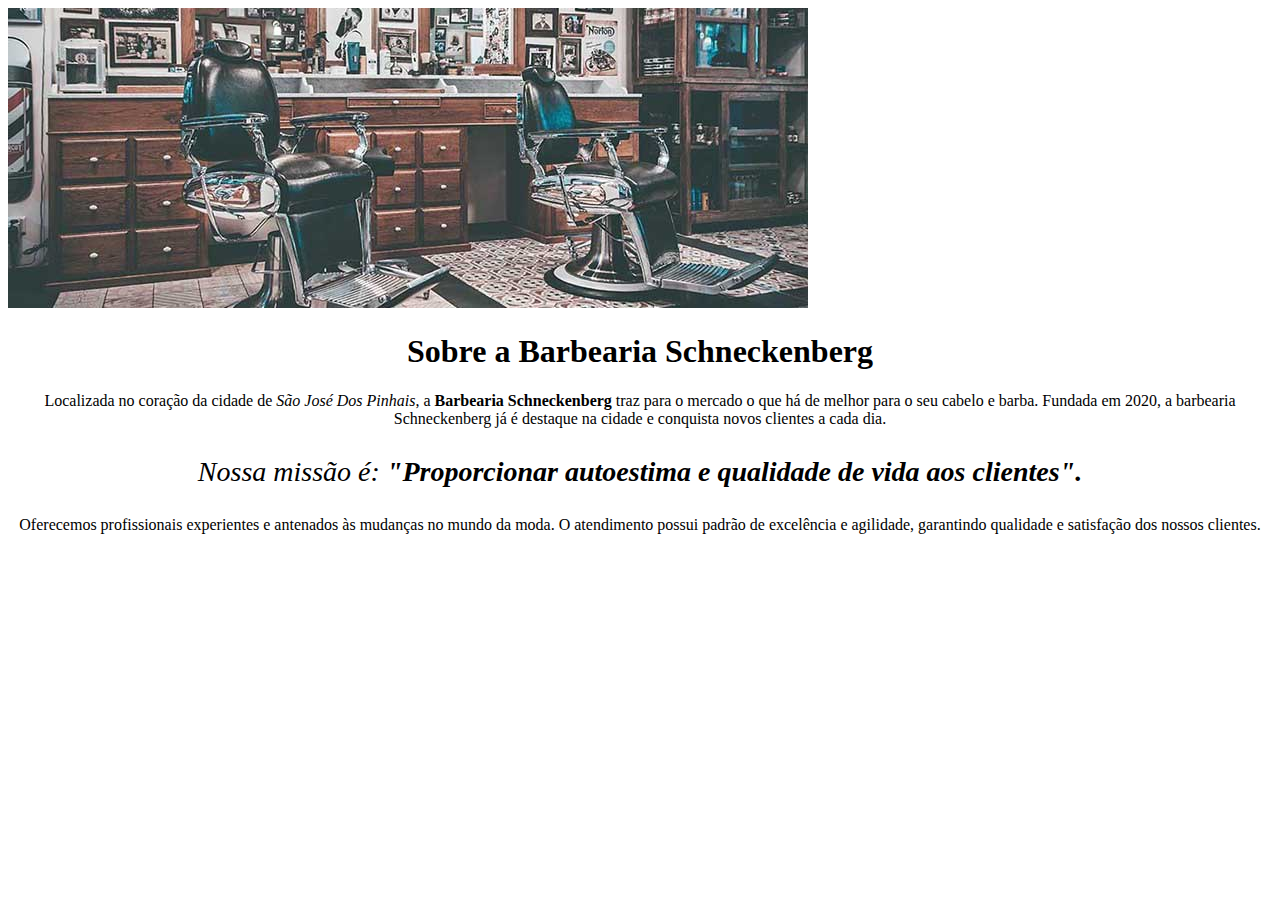
==== index.html @ eef4843f "11/04/2024" ====
<!DOCTYPE html>
<html>

<head>
  <meta charset="utf-8">
  <meta name="viewport" content="width=device-width">
  <title>replit</title>
  <link href="style.css" rel="stylesheet" type="text/css" />
</head>

<body> 

<img src="banner.jpg">
  
<h1> Sobre a Barbearia Schneckenberg </h1>
  
<p>Localizada no coração da cidade de <em>São José Dos Pinhais</em>, a <strong>Barbearia Schneckenberg</strong> traz para o mercado o que há de melhor para o seu cabelo e barba. Fundada em 2020, a barbearia Schneckenberg  já é destaque na cidade e conquista novos clientes a cada dia.</p>

<p id="missao"><em>Nossa missão é: <strong>"Proporcionar autoestima e qualidade de vida aos clientes".</strong></em></p>

<p>Oferecemos profissionais experientes e antenados às mudanças no mundo da moda. O atendimento possui padrão de excelência e agilidade, garantindo qualidade e satisfação dos nossos clientes.</p>
  
</body>

</html>
---- style.css ----
h1{
text-align: center;
}

p{
text-align: center;
}

#missao {
font-size: 28px;
}
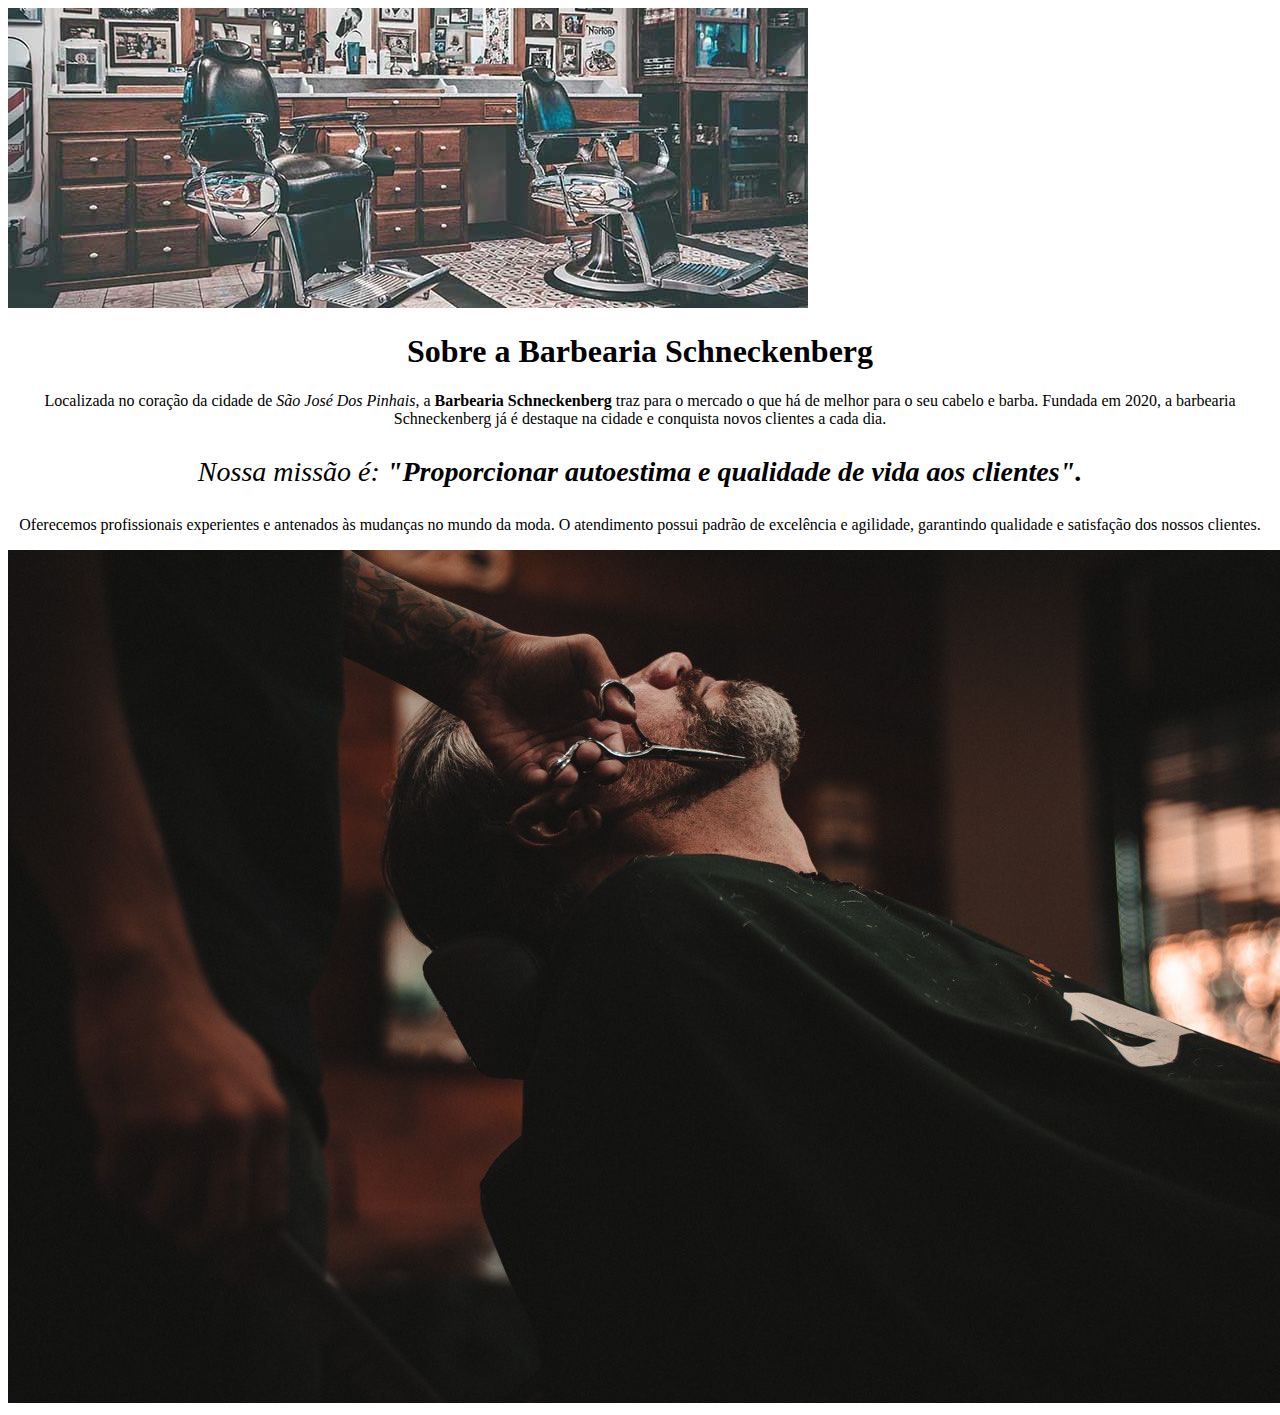
==== commit a26ebd2e: "15/04/20024" ====
--- a/index.html
+++ b/index.html
@@ -19,6 +19,8 @@
 <p id="missao"><em>Nossa missão é: <strong>"Proporcionar autoestima e qualidade de vida aos clientes".</strong></em></p>
 
 <p>Oferecemos profissionais experientes e antenados às mudanças no mundo da moda. O atendimento possui padrão de excelência e agilidade, garantindo qualidade e satisfação dos nossos clientes.</p>
+
+<img src="beneficios.jpg">
   
 </body>
 
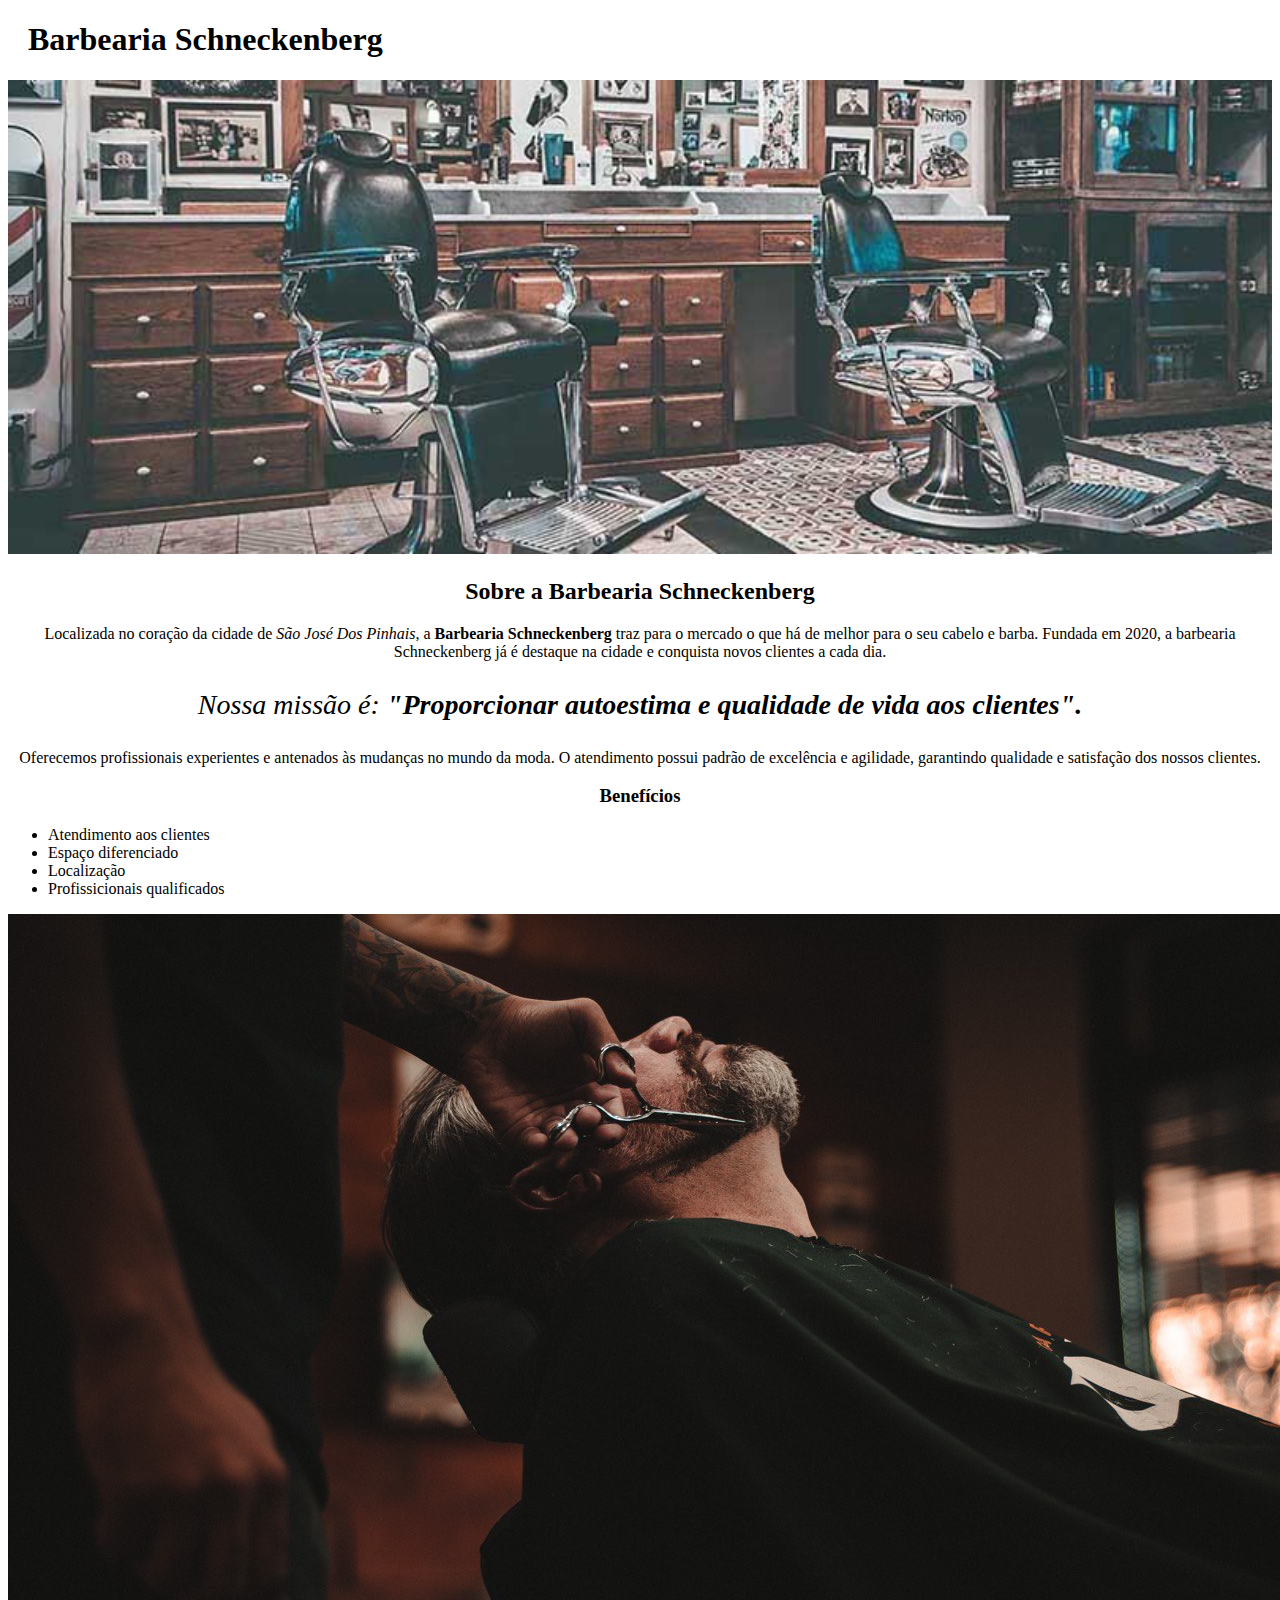
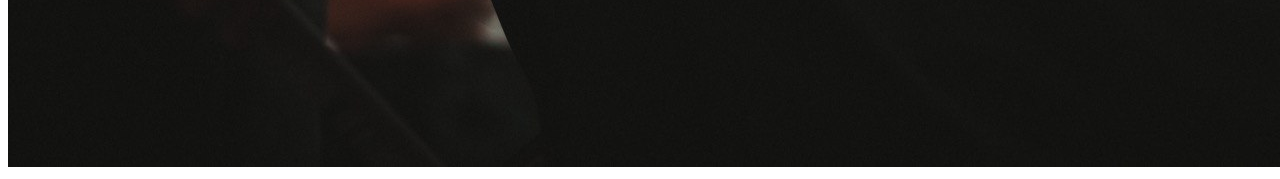
==== commit 46735470: "22/04/2024" ====
--- a/index.html
+++ b/index.html
@@ -10,17 +10,37 @@
 
 <body> 
 
-<img src="banner.jpg">
+<header>
+<h1 class="titulo-principal">Barbearia Schneckenberg</h1>
+</header>
+
+<div class="principal">
+
+<img id="banner" src="banner.jpg">
   
-<h1> Sobre a Barbearia Schneckenberg </h1>
+<h2 class="texto-centralizado">Sobre a Barbearia Schneckenberg </h2>
   
 <p>Localizada no coração da cidade de <em>São José Dos Pinhais</em>, a <strong>Barbearia Schneckenberg</strong> traz para o mercado o que há de melhor para o seu cabelo e barba. Fundada em 2020, a barbearia Schneckenberg  já é destaque na cidade e conquista novos clientes a cada dia.</p>
 
 <p id="missao"><em>Nossa missão é: <strong>"Proporcionar autoestima e qualidade de vida aos clientes".</strong></em></p>
 
 <p>Oferecemos profissionais experientes e antenados às mudanças no mundo da moda. O atendimento possui padrão de excelência e agilidade, garantindo qualidade e satisfação dos nossos clientes.</p>
+</div>
+
+<div class="beneficios">
+
+<h3 class="texto-centralizado">Benefícios</h3>
+  
+<ul>
+<li>Atendimento aos clientes</li>
+<li>Espaço diferenciado</li>
+<li>Localização</li>
+<li>Profissicionais qualificados</li>
+</ul>
 
 <img src="beneficios.jpg">
+
+</div>
   
 </body>
 
--- a/style.css
+++ b/style.css
@@ -1,4 +1,8 @@
-h1{
+.titulo-principal{
+padding-left: 20px;
+}
+
+.texto-centralizado{
 text-align: center;
 }
 
@@ -8,4 +12,8 @@
 
 #missao {
 font-size: 28px;
+}
+
+#banner{
+width: 100%;
 }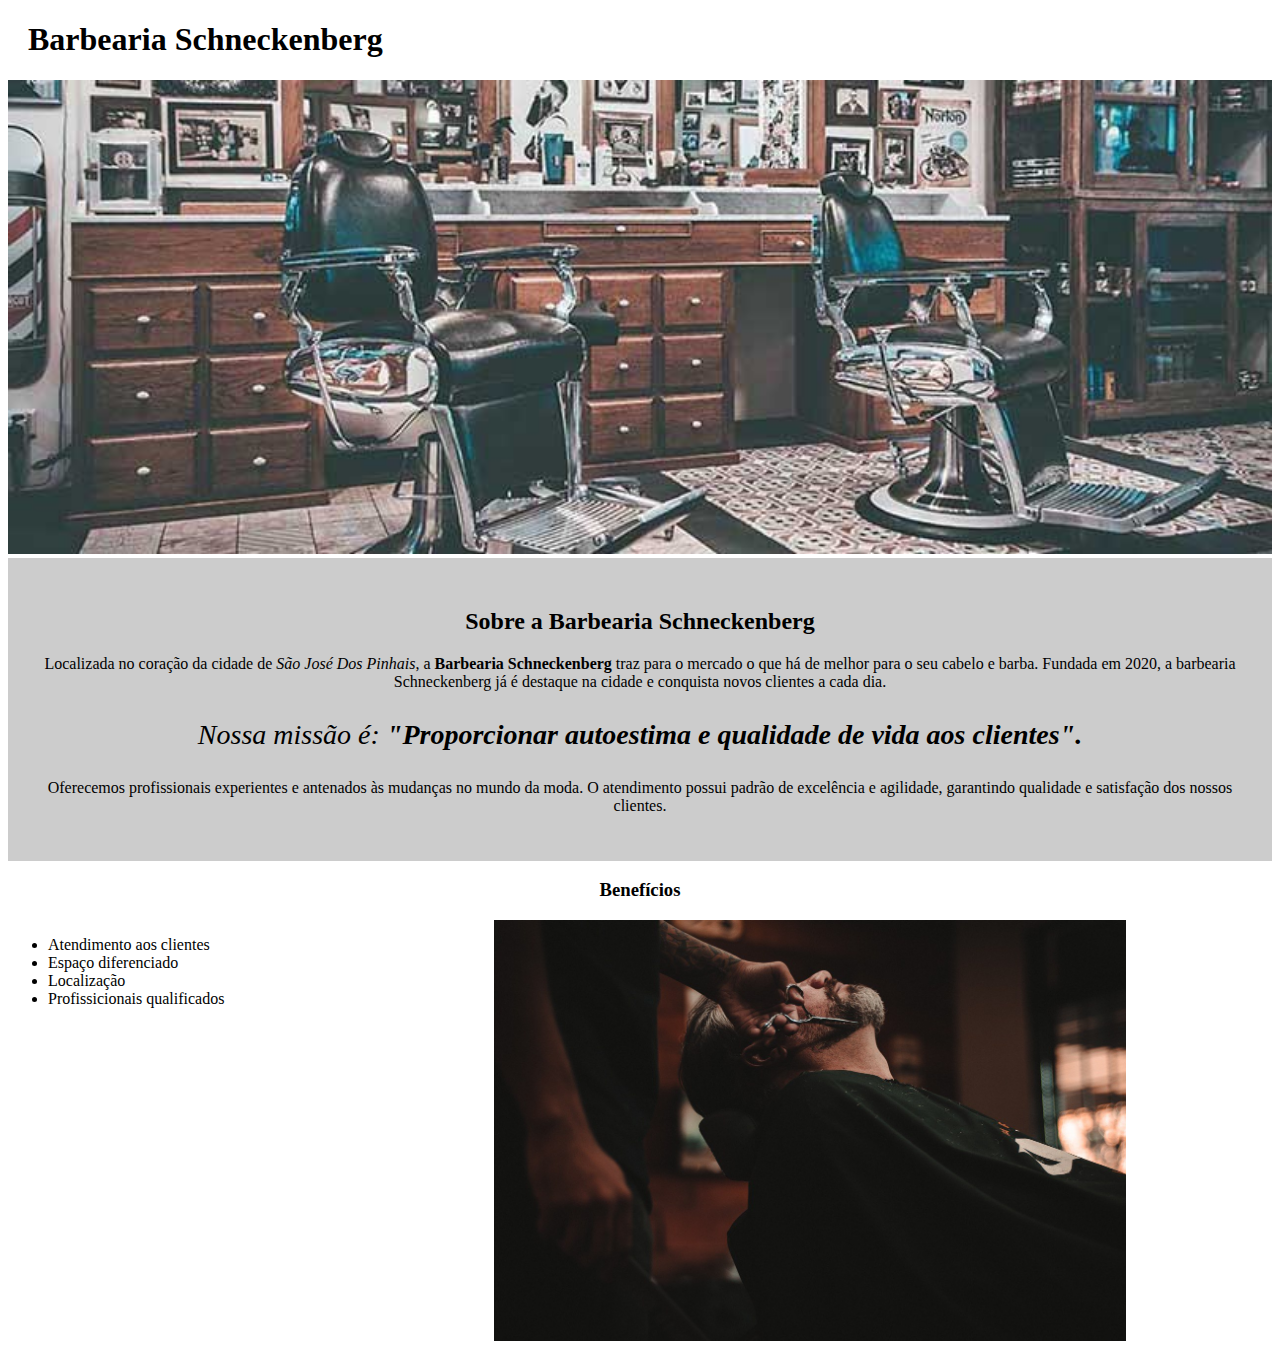
==== commit 7293dad3: "24/04/2024" ====
--- a/index.html
+++ b/index.html
@@ -8,40 +8,44 @@
   <link href="style.css" rel="stylesheet" type="text/css" />
 </head>
 
-<body> 
+<body>
 
-<header>
-<h1 class="titulo-principal">Barbearia Schneckenberg</h1>
-</header>
+  <header>
+    <h1 class="titulo-principal">Barbearia Schneckenberg</h1>
+  </header>
 
-<div class="principal">
+  <img id="banner" src="banner.jpg">
 
-<img id="banner" src="banner.jpg">
-  
-<h2 class="texto-centralizado">Sobre a Barbearia Schneckenberg </h2>
-  
-<p>Localizada no coração da cidade de <em>São José Dos Pinhais</em>, a <strong>Barbearia Schneckenberg</strong> traz para o mercado o que há de melhor para o seu cabelo e barba. Fundada em 2020, a barbearia Schneckenberg  já é destaque na cidade e conquista novos clientes a cada dia.</p>
+  <div class="principal">
 
-<p id="missao"><em>Nossa missão é: <strong>"Proporcionar autoestima e qualidade de vida aos clientes".</strong></em></p>
+    <h2 class="texto-centralizado">Sobre a Barbearia Schneckenberg </h2>
 
-<p>Oferecemos profissionais experientes e antenados às mudanças no mundo da moda. O atendimento possui padrão de excelência e agilidade, garantindo qualidade e satisfação dos nossos clientes.</p>
-</div>
+    <p>Localizada no coração da cidade de <em>São José Dos Pinhais</em>, a <strong>Barbearia Schneckenberg</strong> traz
+      para o mercado o que há de melhor para o seu cabelo e barba. Fundada em 2020, a barbearia Schneckenberg já é
+      destaque na cidade e conquista novos clientes a cada dia.</p>
 
-<div class="beneficios">
+    <p id="missao"><em>Nossa missão é: <strong>"Proporcionar autoestima e qualidade de vida aos clientes".</strong></em>
+    </p>
 
-<h3 class="texto-centralizado">Benefícios</h3>
-  
-<ul>
-<li>Atendimento aos clientes</li>
-<li>Espaço diferenciado</li>
-<li>Localização</li>
-<li>Profissicionais qualificados</li>
-</ul>
+    <p>Oferecemos profissionais experientes e antenados às mudanças no mundo da moda. O atendimento possui padrão de
+      excelência e agilidade, garantindo qualidade e satisfação dos nossos clientes.</p>
+  </div>
 
-<img src="beneficios.jpg">
+  <div class="beneficios">
 
-</div>
-  
+    <h3 class="texto-centralizado">Benefícios</h3>
+
+    <ul>
+      <li>Atendimento aos clientes</li>
+      <li>Espaço diferenciado</li>
+      <li>Localização</li>
+      <li>Profissicionais qualificados</li>
+    </ul>
+
+    <img class="imagem-beneficio" src="beneficios.jpg">
+
+  </div>
+
 </body>
 
 </html>--- a/style.css
+++ b/style.css
@@ -4,6 +4,11 @@
 
 .texto-centralizado{
 text-align: center;
+}
+  
+.principal{
+  background-color: #CCCCCC;
+  padding: 30px;
 }
 
 p{
@@ -16,4 +21,15 @@
 
 #banner{
 width: 100%;
+}
+
+ul{
+display: inline-block;
+vertical-align: top;
+width: 20%;
+margin-right: 15%;
+}
+
+.imagem-beneficio{
+width: 50%;
 }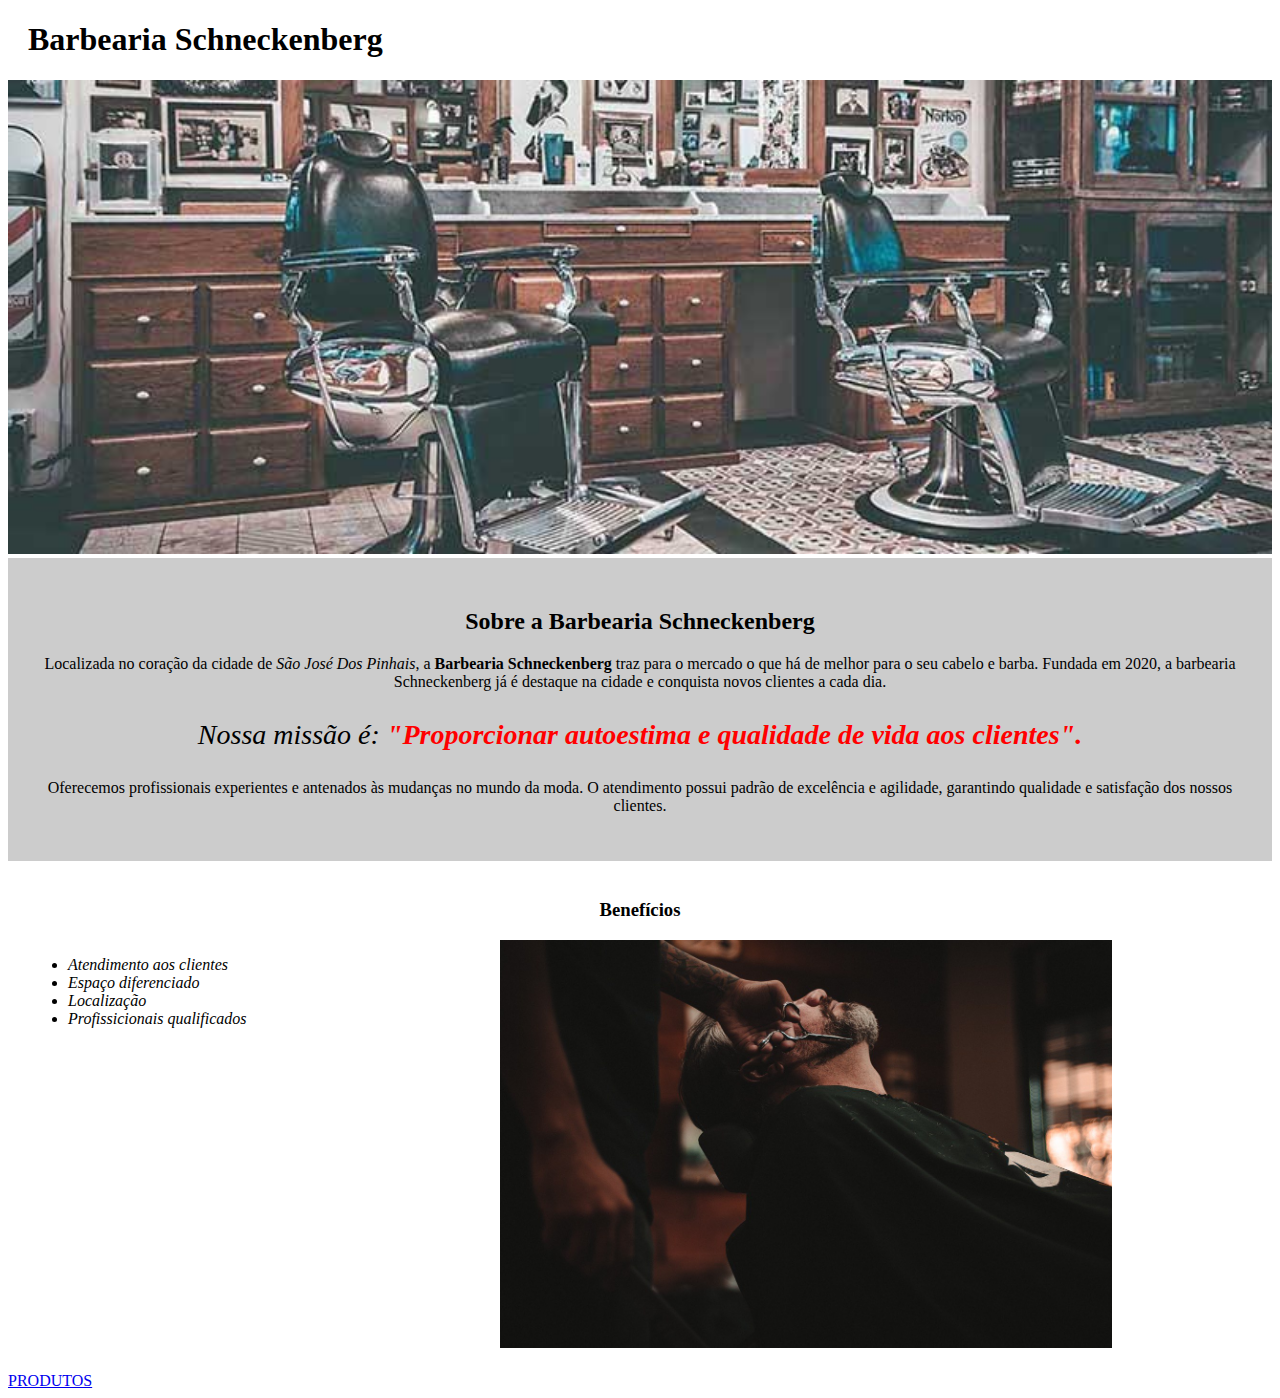
==== commit fd60d342: "29/04/2024" ====
--- a/index.html
+++ b/index.html
@@ -36,16 +36,16 @@
     <h3 class="texto-centralizado">Benefícios</h3>
 
     <ul>
-      <li>Atendimento aos clientes</li>
-      <li>Espaço diferenciado</li>
-      <li>Localização</li>
-      <li>Profissicionais qualificados</li>
+      <li class="item">Atendimento aos clientes</li>
+      <li class="item">Espaço diferenciado</li>
+      <li class="item">Localização</li>
+      <li class="item">Profissicionais qualificados</li>
     </ul>
 
     <img class="imagem-beneficio" src="beneficios.jpg">
 
   </div>
-
+  <a href="produtos.html">PRODUTOS</a>
 </body>
 
 </html>--- a/style.css
+++ b/style.css
@@ -15,12 +15,21 @@
 text-align: center;
 }
 
+em strong{
+  color: red;
+}
+
 #missao {
 font-size: 28px;
 }
 
 #banner{
 width: 100%;
+}
+
+.beneficios{
+padding: 20px;
+background-color: #FFFFFF;
 }
 
 ul{
@@ -32,4 +41,8 @@
 
 .imagem-beneficio{
 width: 50%;
+}
+
+.item{
+font-style: italic;
 }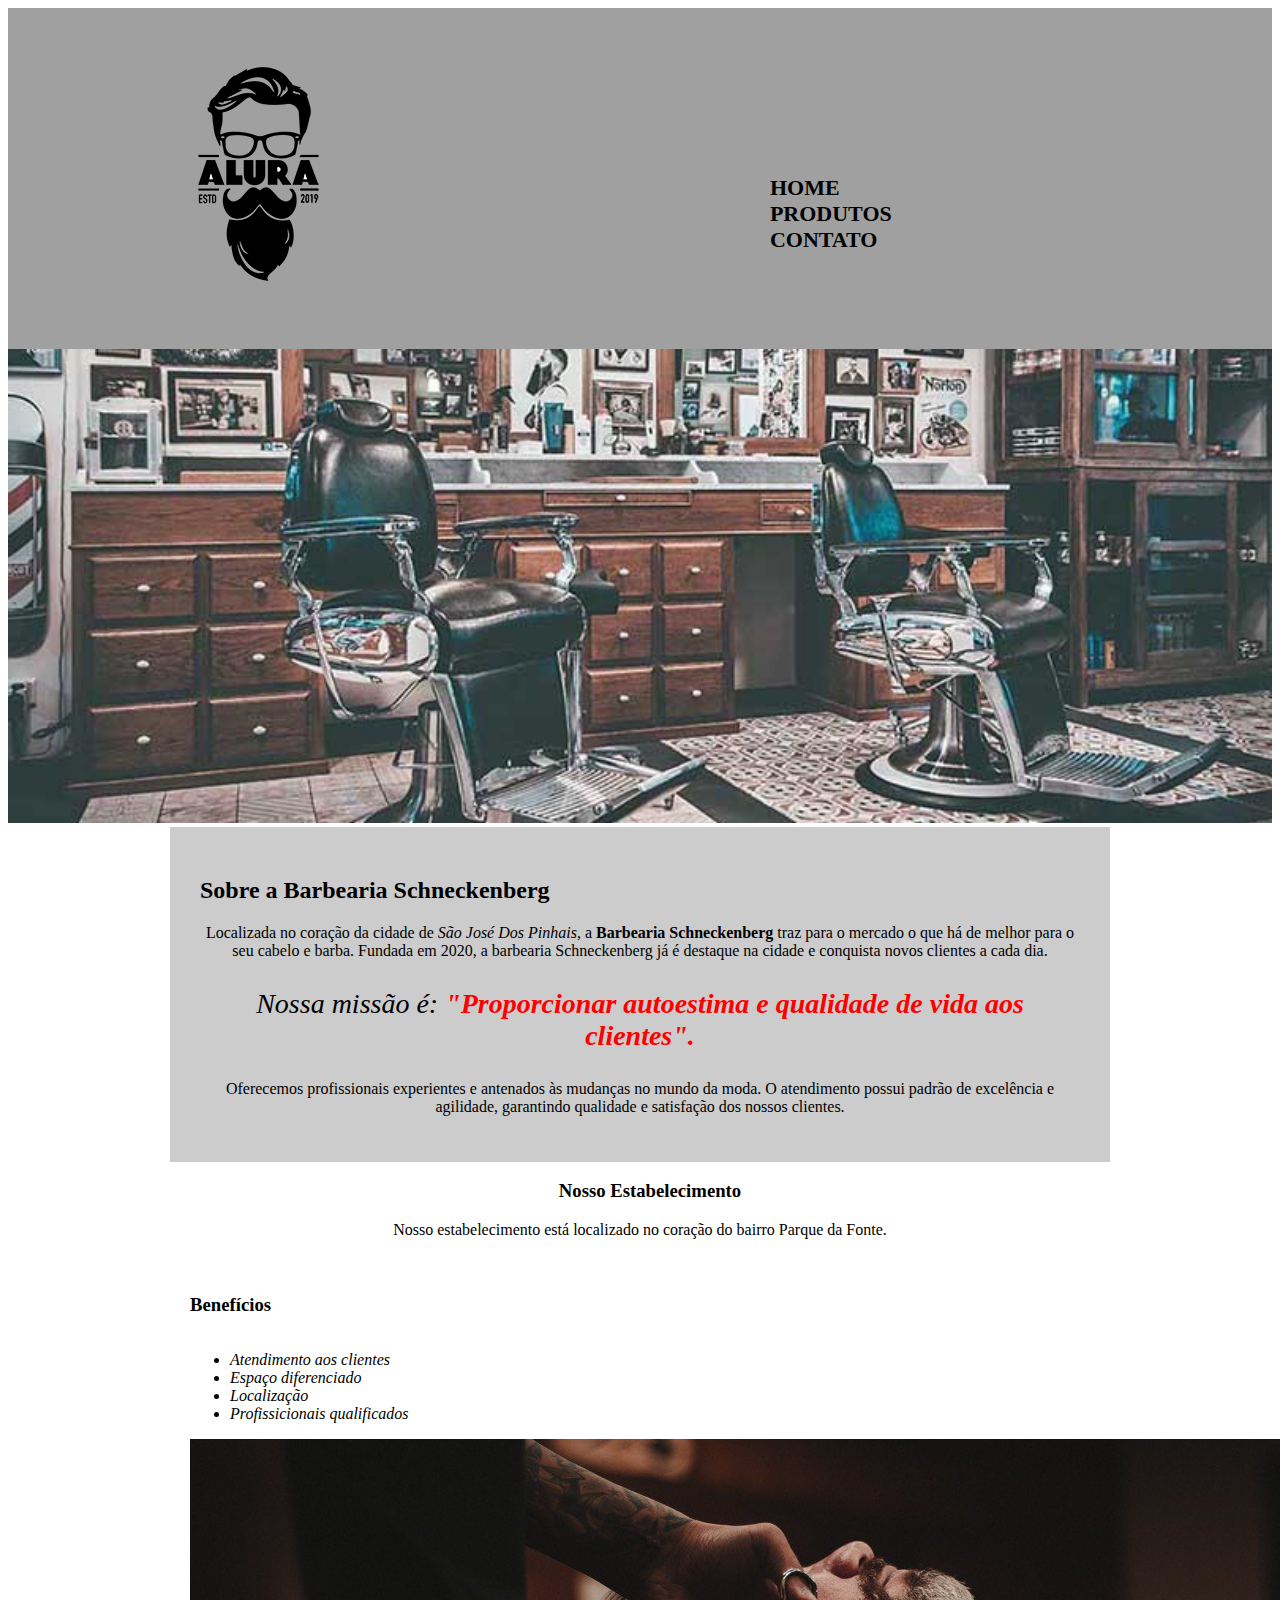
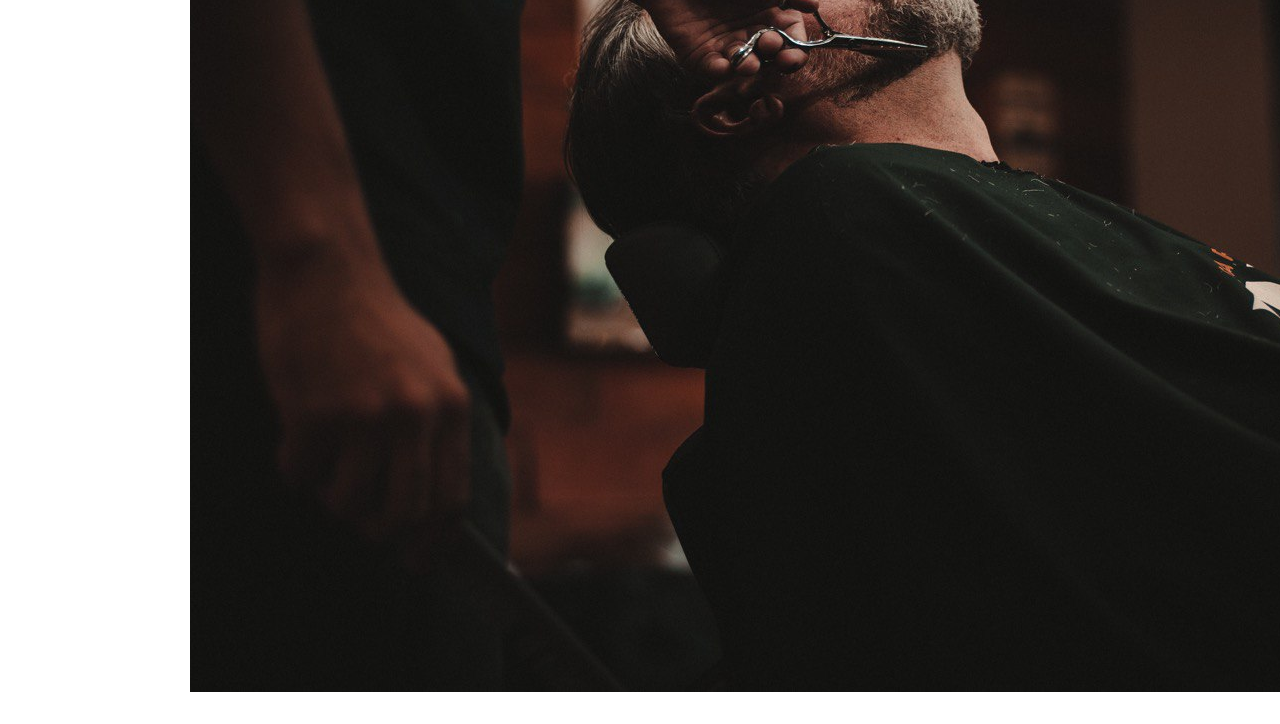
==== commit a8fb5db8: "25/07/2023" ====
--- a/index.html
+++ b/index.html
@@ -5,20 +5,36 @@
   <meta charset="utf-8">
   <meta name="viewport" content="width=device-width">
   <title>replit</title>
-  <link href="style.css" rel="stylesheet" type="text/css" />
+  <link href="produtos.css" rel="stylesheet" type="text/css" />
 </head>
 
 <body>
 
   <header>
-    <h1 class="titulo-principal">Barbearia Schneckenberg</h1>
+
+    <div class="caixa">
+      <h1> <img src="logo.png"> </h1>
+
+      <nav>
+        <ul>
+          <li> <a href="index.html"> Home </a> </li>
+          <li> <a href="produtos.html"> Produtos </a> </li>
+          <li> <a href="contato.html"> Contato </a> </li>
+        </ul>
+      </nav>
+    </div>
   </header>
 
   <img id="banner" src="banner.jpg">
 
+ <main>
+
+   
   <div class="principal">
 
-    <h2 class="texto-centralizado">Sobre a Barbearia Schneckenberg </h2>
+    <div class="mapa" ></div>
+
+    <h2 class="texto-principal">Sobre a Barbearia Schneckenberg </h2>
 
     <p>Localizada no coração da cidade de <em>São José Dos Pinhais</em>, a <strong>Barbearia Schneckenberg</strong> traz
       para o mercado o que há de melhor para o seu cabelo e barba. Fundada em 2020, a barbearia Schneckenberg já é
@@ -31,9 +47,16 @@
       excelência e agilidade, garantindo qualidade e satisfação dos nossos clientes.</p>
   </div>
 
+   <div class="mapa">
+     <h3 class="titulo-principal">Nosso Estabelecimento</h3>
+     <p>Nosso estabelecimento está localizado no coração do bairro Parque da Fonte.</p>
+     
+     </div>
+   
+   
   <div class="beneficios">
 
-    <h3 class="texto-centralizado">Benefícios</h3>
+    <h3 class="texto-principal">Benefícios</h3>
 
     <ul>
       <li class="item">Atendimento aos clientes</li>
@@ -44,8 +67,10 @@
 
     <img class="imagem-beneficio" src="beneficios.jpg">
 
+ </main>
+
   </div>
-  <a href="produtos.html">PRODUTOS</a>
+  
 </body>
 
 </html>--- a/produtos.css
+++ b/produtos.css
@@ -0,0 +1,197 @@
+header{
+  background-color: #A0A0A0;
+  padding: 20px 0;
+}
+
+.caixa{
+  width: 940px;
+  position: relative; 
+  margin: 0 auto;
+} 
+
+nav{
+  position: absolute;
+  top: 110px;
+  right: 0;
+}
+
+nav li{
+  display: inline;
+  margin-left: 15px;
+}
+
+nav a{
+  color: #000000;
+  text-decoration: none; 
+  text-transform: uppercase;
+  font-weight: bold;
+  font-size: 22px;
+}
+
+nav a:hover{
+  color: #C78C19;
+  text-decoration: underline;
+}
+
+.produtos{
+  width: 940px;
+  margin: 0 auto;
+  padding: 50px;
+}
+
+.produtos h2{
+ font-size: 30px;
+ font-weight: bold;
+}
+
+.produto-descricao{
+  font-size: 18px;
+})
+
+.produto-preco{
+  font-size: 24px;
+  font-weight: bold;
+  margin: 40px 0;
+}
+
+
+.produtos li{
+  display: inline-block;
+  border: 1px solid #000000;
+border-radius: 10px;  
+  text-align: center;
+  width: 30%;
+  vertical-align: top;
+  margin: 0 1.5%;
+  box-sizing: border-box;
+  padding: 30px 20px;
+}
+
+
+.produtos li:hover{
+  border-color: #C78C19;
+}
+
+
+.produtos li:hover h2{
+  font-size: 34px;
+}
+
+.produtos li:active{
+  border-color: #088C19;
+}
+
+footer{
+  background: url("bg.jpg");
+text-align: center;
+  padding: 40px 0;
+}
+
+.copyright{
+  color: #FFFFFF;
+  font-size: 13px;
+  margin-top: 20px;
+}
+
+main{
+  width: 940px;
+  margin: 0 auto;
+}
+
+.input-padrao{
+  display: block;
+  margin: 0 0 20px;
+  padding: 10px 25px;
+  width: 50%;
+}
+
+.checkbox{
+  margin: 20px 0;
+}
+
+label{
+ display: block;
+}
+  
+.enviar{
+  width: 40%;
+  padding: 15px 0; 
+  background: orange; 
+  color: white;
+  font-weight: bold;
+  font-size: 18px;
+  border: none; 
+  border-radius: 5px; 
+  cursor: pointer; 
+  transition: 1s;
+}
+
+.enviar: houver{
+ background: darkorange;
+ transform: scale(1.2); 
+}
+
+table{
+ margin: 20px 0 40px 0; 
+}
+
+thead{
+  background: #555555;
+  color: white;
+  font-weight: bold; 
+}
+
+th, td{
+  border: 1px solid #555555;
+  padding: 8px 15px; .
+}
+
+#banner{
+  width: 100%;
+}
+
+.principal{
+  background-color: #CCCCCC;
+  padding: 30px;
+}
+
+.titulo-principal{
+  padding-left: 20px;
+  text-align: center; 
+}
+
+.texto-centralizado{
+  text-align: center;
+}
+
+p{
+  text-align: center;
+}
+
+em strong{
+  color: red;
+}
+
+#missao{
+  font-size: 28px;
+}
+
+.beneficios{
+  padding: 20px;
+  background-color: #FFFFFF;
+}
+
+ul{
+  display: inline-block;
+  vertical-align: top;
+  width: 20%;
+  margin-right: 15%;
+}
+
+.item{
+  font-style: italic;
+}
+
+.imagem-beneficios{
+  width: 50%;
+}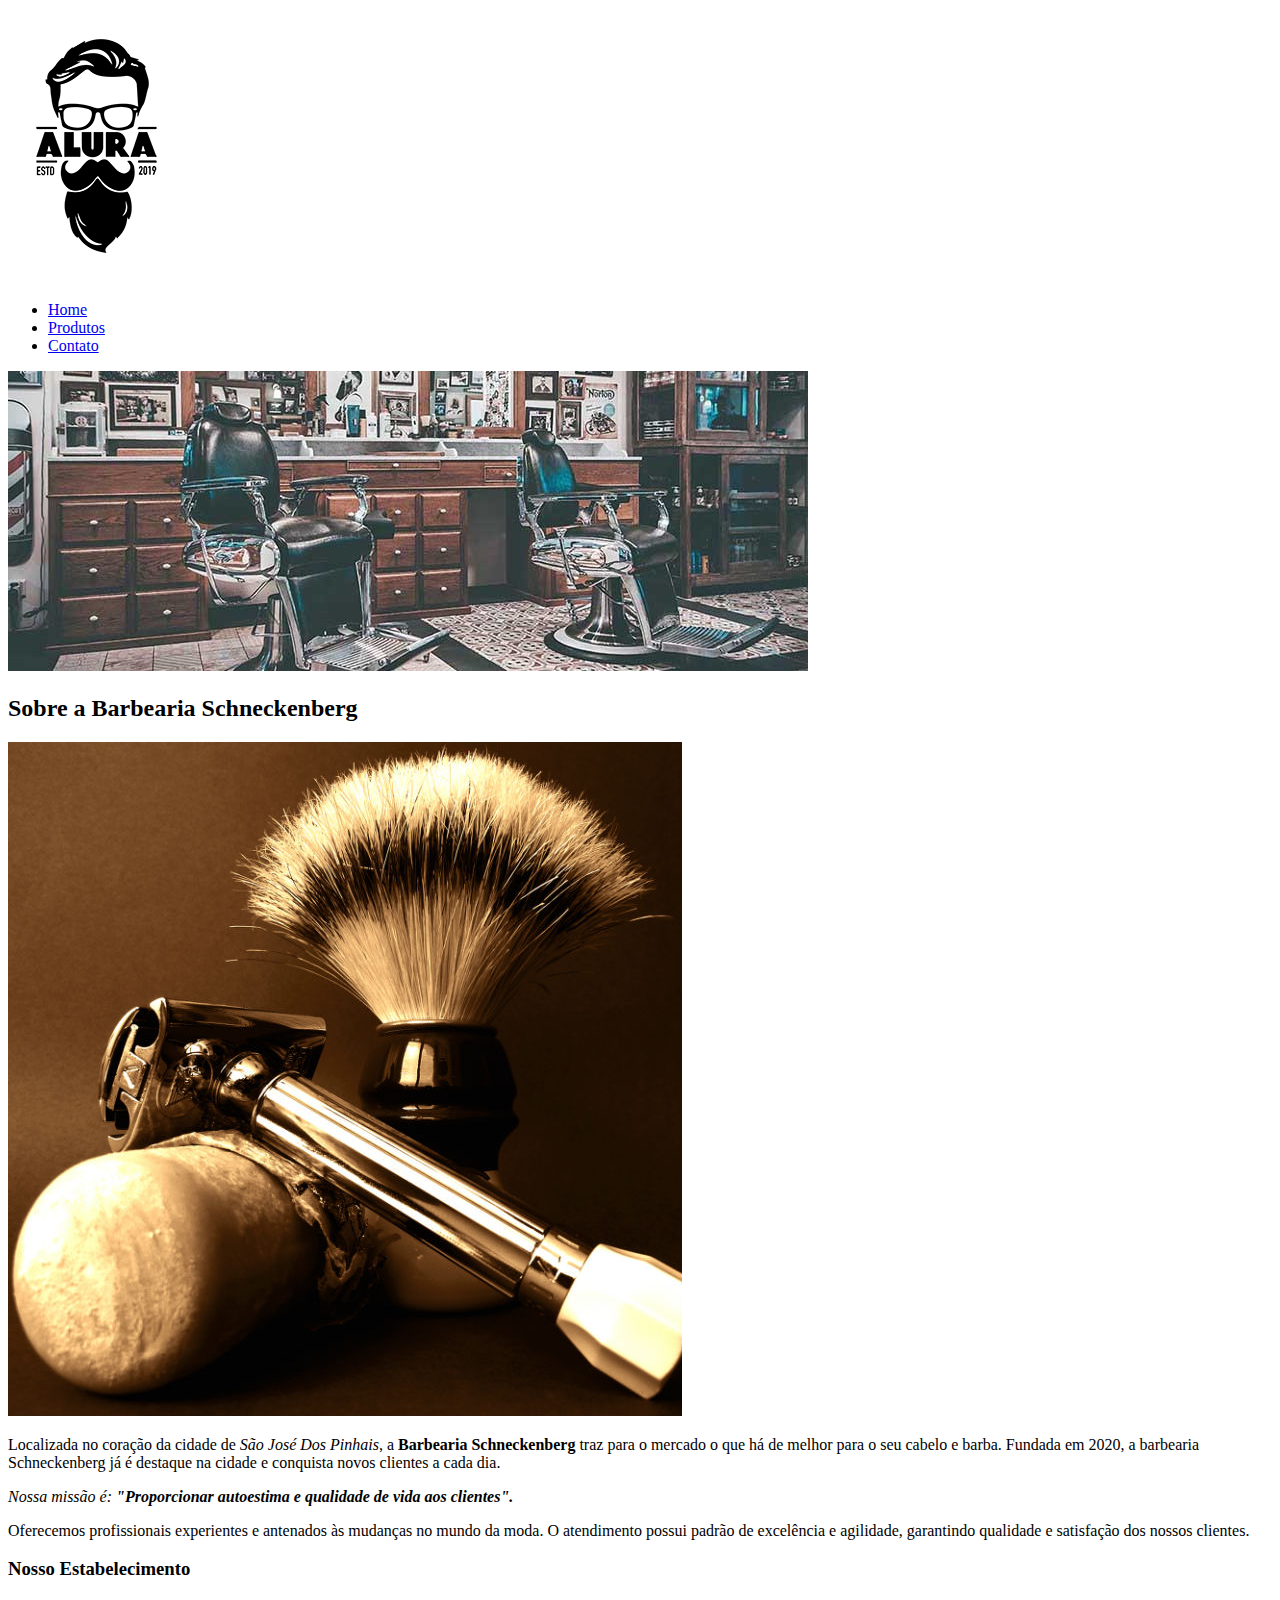
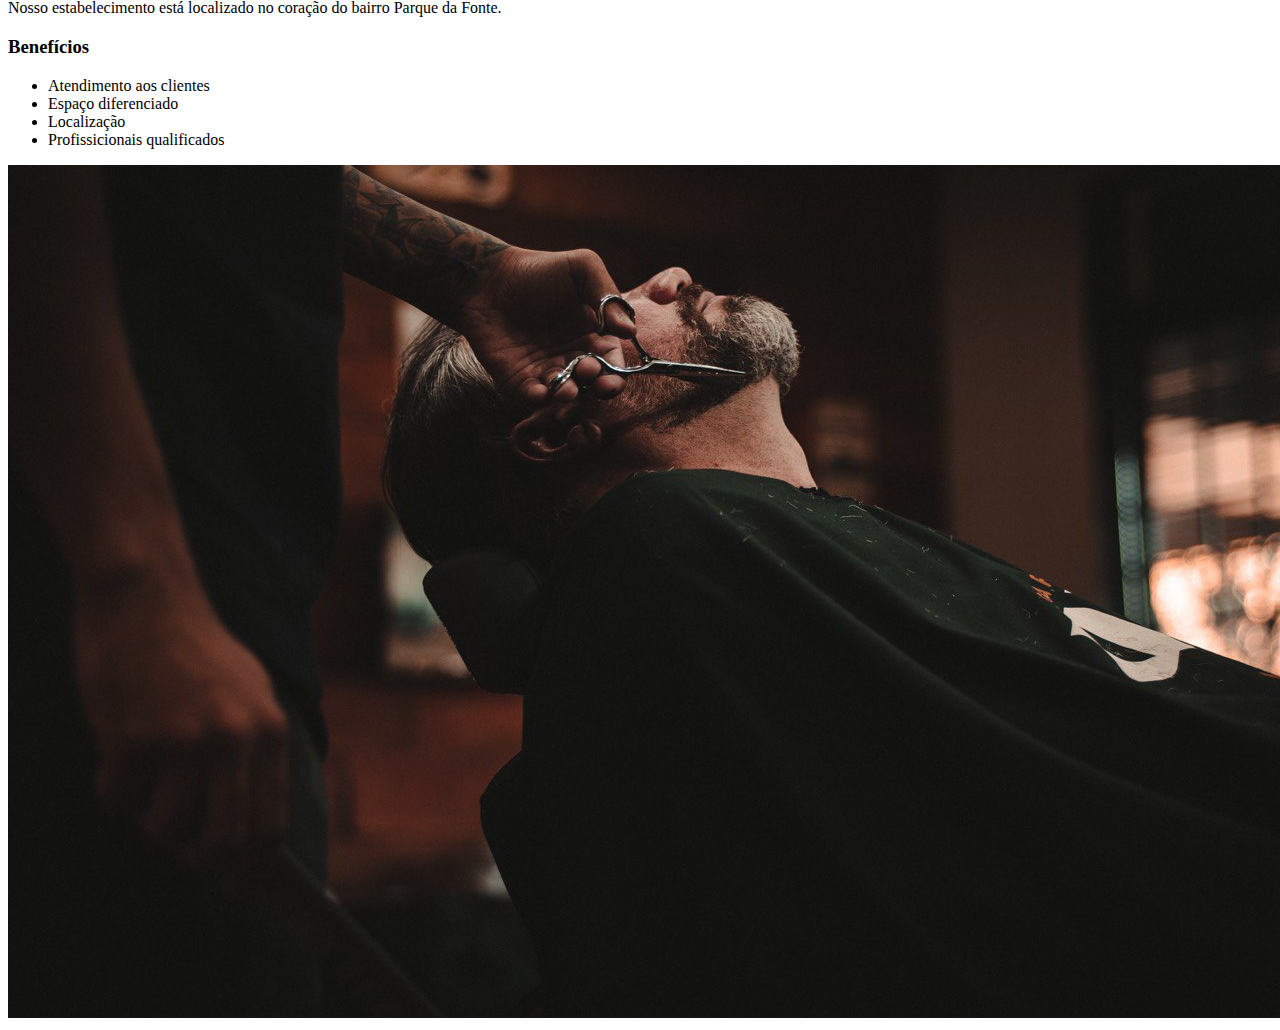
==== commit 0aa7b0f5: "30/07/2024" ====
--- a/index.html
+++ b/index.html
@@ -4,8 +4,10 @@
 <head>
   <meta charset="utf-8">
   <meta name="viewport" content="width=device-width">
+   <link href="reset.css" ref="stylesheet" type="text/css"/>
+  <link href="produtos.css" ref="stylesheet" type="text/css"/>
   <title>replit</title>
-  <link href="produtos.css" rel="stylesheet" type="text/css" />
+  
 </head>
 
 <body>
@@ -25,7 +27,7 @@
     </div>
   </header>
 
-  <img id="banner" src="banner.jpg">
+  <img class="banner" src="banner.jpg">
 
  <main>
 
@@ -34,8 +36,10 @@
 
     <div class="mapa" ></div>
 
-    <h2 class="texto-principal">Sobre a Barbearia Schneckenberg </h2>
+    <h2 class="titulo-principal">Sobre a Barbearia Schneckenberg </h2>
 
+    <img src="utensilios.jpg" alt="Ultenílios usando pelo barbeiro" class="utensilios">
+    
     <p>Localizada no coração da cidade de <em>São José Dos Pinhais</em>, a <strong>Barbearia Schneckenberg</strong> traz
       para o mercado o que há de melhor para o seu cabelo e barba. Fundada em 2020, a barbearia Schneckenberg já é
       destaque na cidade e conquista novos clientes a cada dia.</p>
@@ -56,7 +60,7 @@
    
   <div class="beneficios">
 
-    <h3 class="texto-principal">Benefícios</h3>
+    <h3 class="titulo-principal">Benefícios</h3>
 
     <ul>
       <li class="item">Atendimento aos clientes</li>
--- a/produtos.css
+++ b/produtos.css
@@ -1,64 +1,63 @@
-header{
+header {
   background-color: #A0A0A0;
   padding: 20px 0;
 }
 
-.caixa{
+.caixa {
   width: 940px;
-  position: relative; 
+  position: relative;
   margin: 0 auto;
-} 
+}
 
-nav{
+nav {
   position: absolute;
   top: 110px;
   right: 0;
 }
 
-nav li{
+nav li {
   display: inline;
   margin-left: 15px;
 }
 
-nav a{
+nav a {
   color: #000000;
-  text-decoration: none; 
+  text-decoration: none;
   text-transform: uppercase;
   font-weight: bold;
   font-size: 22px;
 }
 
-nav a:hover{
+nav a:hover {
   color: #C78C19;
   text-decoration: underline;
 }
 
-.produtos{
+.produtos {
   width: 940px;
   margin: 0 auto;
   padding: 50px;
 }
 
-.produtos h2{
- font-size: 30px;
- font-weight: bold;
+.produtos h2 {
+  font-size: 30px;
+  font-weight: bold;
 }
 
-.produto-descricao{
+.produto-descricao {
   font-size: 18px;
-})
 
-.produto-preco{
+}) .produto-preco {
   font-size: 24px;
   font-weight: bold;
   margin: 40px 0;
 }
 
 
-.produtos li{
+.produtos li {
   display: inline-block;
   border: 1px solid #000000;
-border-radius: 10px;  
+  border-radius: 10px;
   text-align: center;
   width: 30%;
   vertical-align: top;
@@ -68,130 +67,128 @@
 }
 
 
-.produtos li:hover{
+.produtos li:hover {
   border-color: #C78C19;
 }
 
 
-.produtos li:hover h2{
+.produtos li:hover h2 {
   font-size: 34px;
 }
 
-.produtos li:active{
+.produtos li:active {
   border-color: #088C19;
 }
 
-footer{
+footer {
   background: url("bg.jpg");
-text-align: center;
+  text-align: center;
   padding: 40px 0;
 }
 
-.copyright{
+.copyright {
   color: #FFFFFF;
   font-size: 13px;
   margin-top: 20px;
 }
 
-main{
+main {
   width: 940px;
   margin: 0 auto;
 }
 
-.input-padrao{
+.input-padrao {
   display: block;
   margin: 0 0 20px;
   padding: 10px 25px;
   width: 50%;
 }
 
-.checkbox{
+.checkbox {
   margin: 20px 0;
 }
 
-label{
- display: block;
+label {
+  display: block;
 }
-  
-.enviar{
+
+.enviar {
   width: 40%;
-  padding: 15px 0; 
-  background: orange; 
+  padding: 15px 0;
+  background: orange;
   color: white;
   font-weight: bold;
   font-size: 18px;
-  border: none; 
-  border-radius: 5px; 
-  cursor: pointer; 
+  border: none;
+  border-radius: 5px;
+  cursor: pointer;
   transition: 1s;
 }
 
-.enviar: houver{
- background: darkorange;
- transform: scale(1.2); 
+.enviar: houver {
+  background: darkorange;
+  transform: scale(1.2);
 }
 
-table{
- margin: 20px 0 40px 0; 
+table {
+  margin: 20px 0 40px 0;
 }
 
-thead{
+thead {
   background: #555555;
   color: white;
-  font-weight: bold; 
+  font-weight: bold;
 }
 
-th, td{
+th,
+td {
   border: 1px solid #555555;
-  padding: 8px 15px; .
+  padding: 8px 15px;
+  .
 }
 
-#banner{
+.banner {
   width: 100%;
 }
 
-.principal{
-  background-color: #CCCCCC;
-  padding: 30px;
+.principal {
+  background-color: #FEFEFE;
+  padding: 1em 0;
+  margin: 0 alto;
 }
 
-.titulo-principal{
-  padding-left: 20px;
-  text-align: center; 
+.titulo-principal {
+  text-align: center;
+  font-size: 2em;
+  margin: 0 0 1em;
 }
 
-.texto-centralizado{
-  text-align: center;
+.principal p {
+ margin: 0 0 1em;
 }
 
-p{
-  text-align: center;
-}
-
-em strong{
-  color: red;
-}
-
-#missao{
-  font-size: 28px;
-}
-
-.beneficios{
+.beneficios {
   padding: 20px;
   background-color: #FFFFFF;
 }
 
-ul{
+ul {
   display: inline-block;
   vertical-align: top;
   width: 20%;
   margin-right: 15%;
 }
 
-.item{
+.item {
   font-style: italic;
 }
 
-.imagem-beneficios{
+.imagem-beneficios {
   width: 50%;
+}
+
+.utensilios {
+  width: 120px;
+  float: left;
+  margin: 0 20px 20px 0;
 }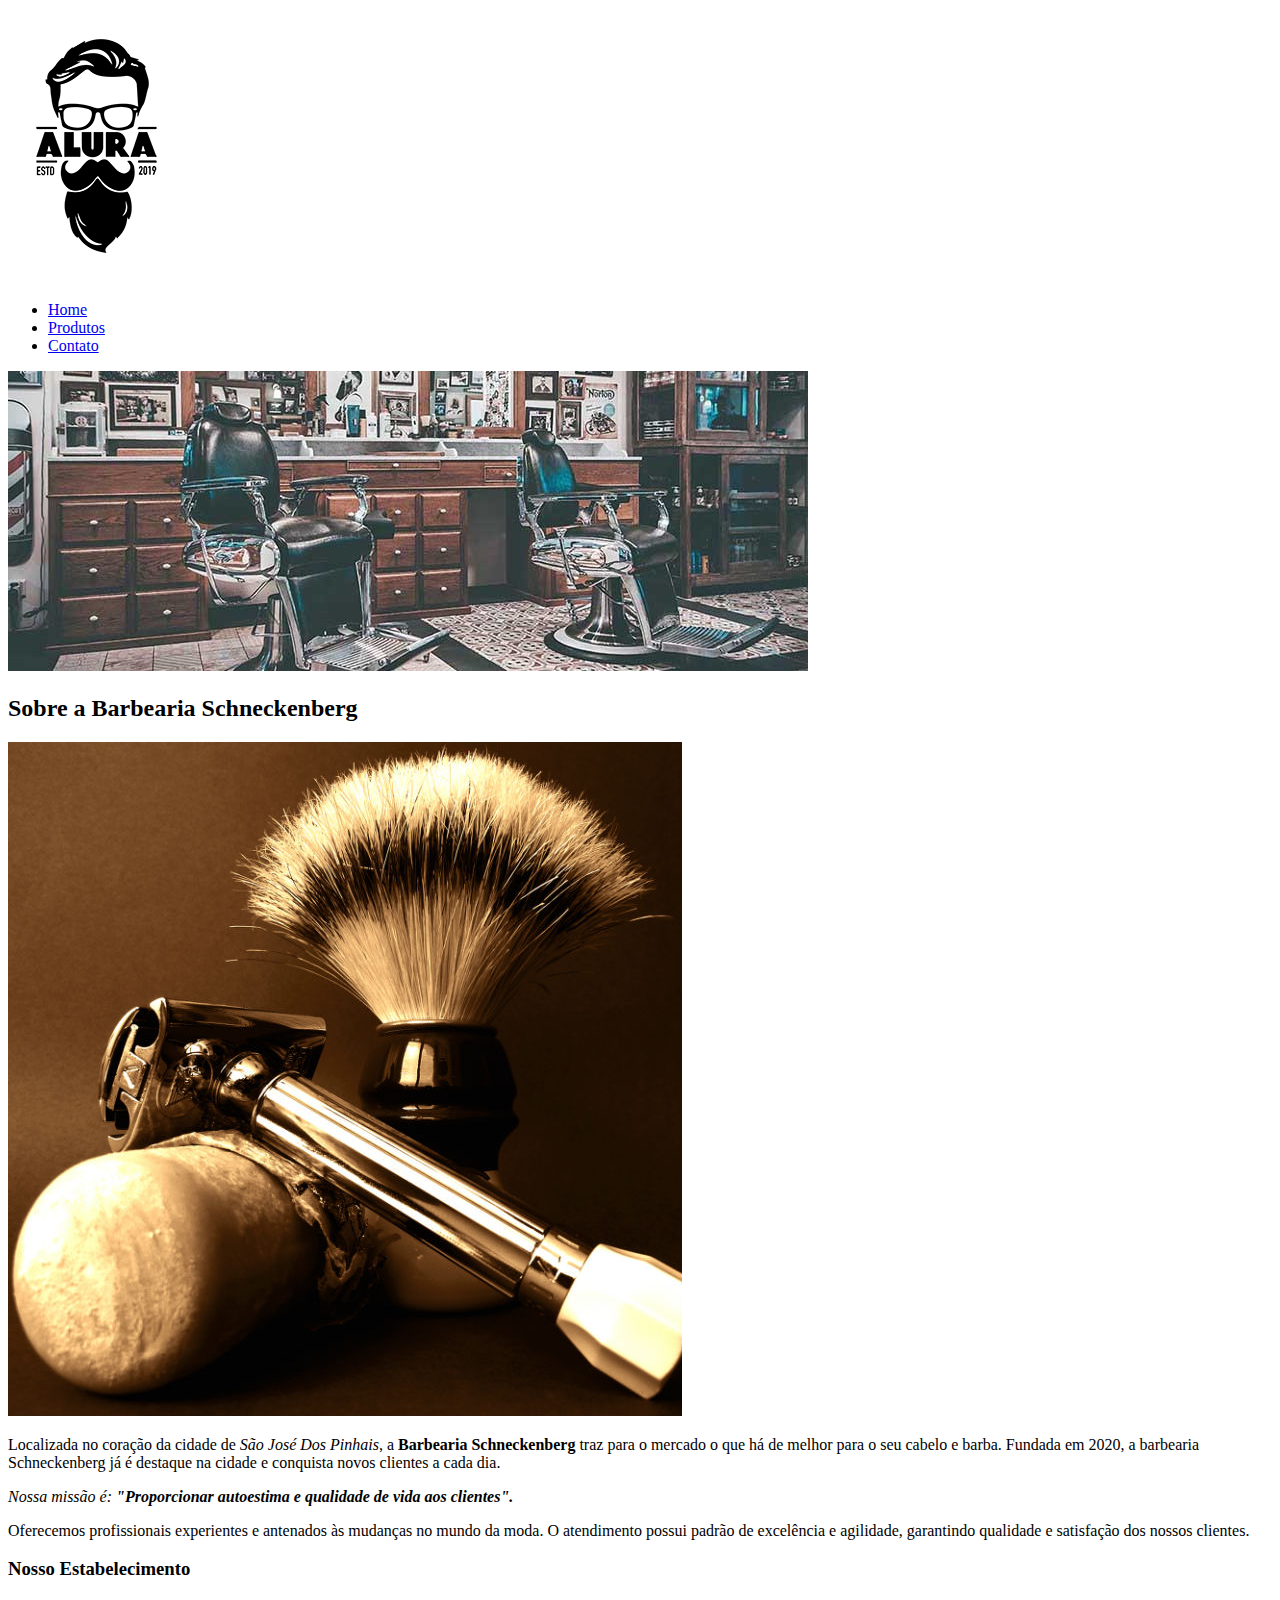
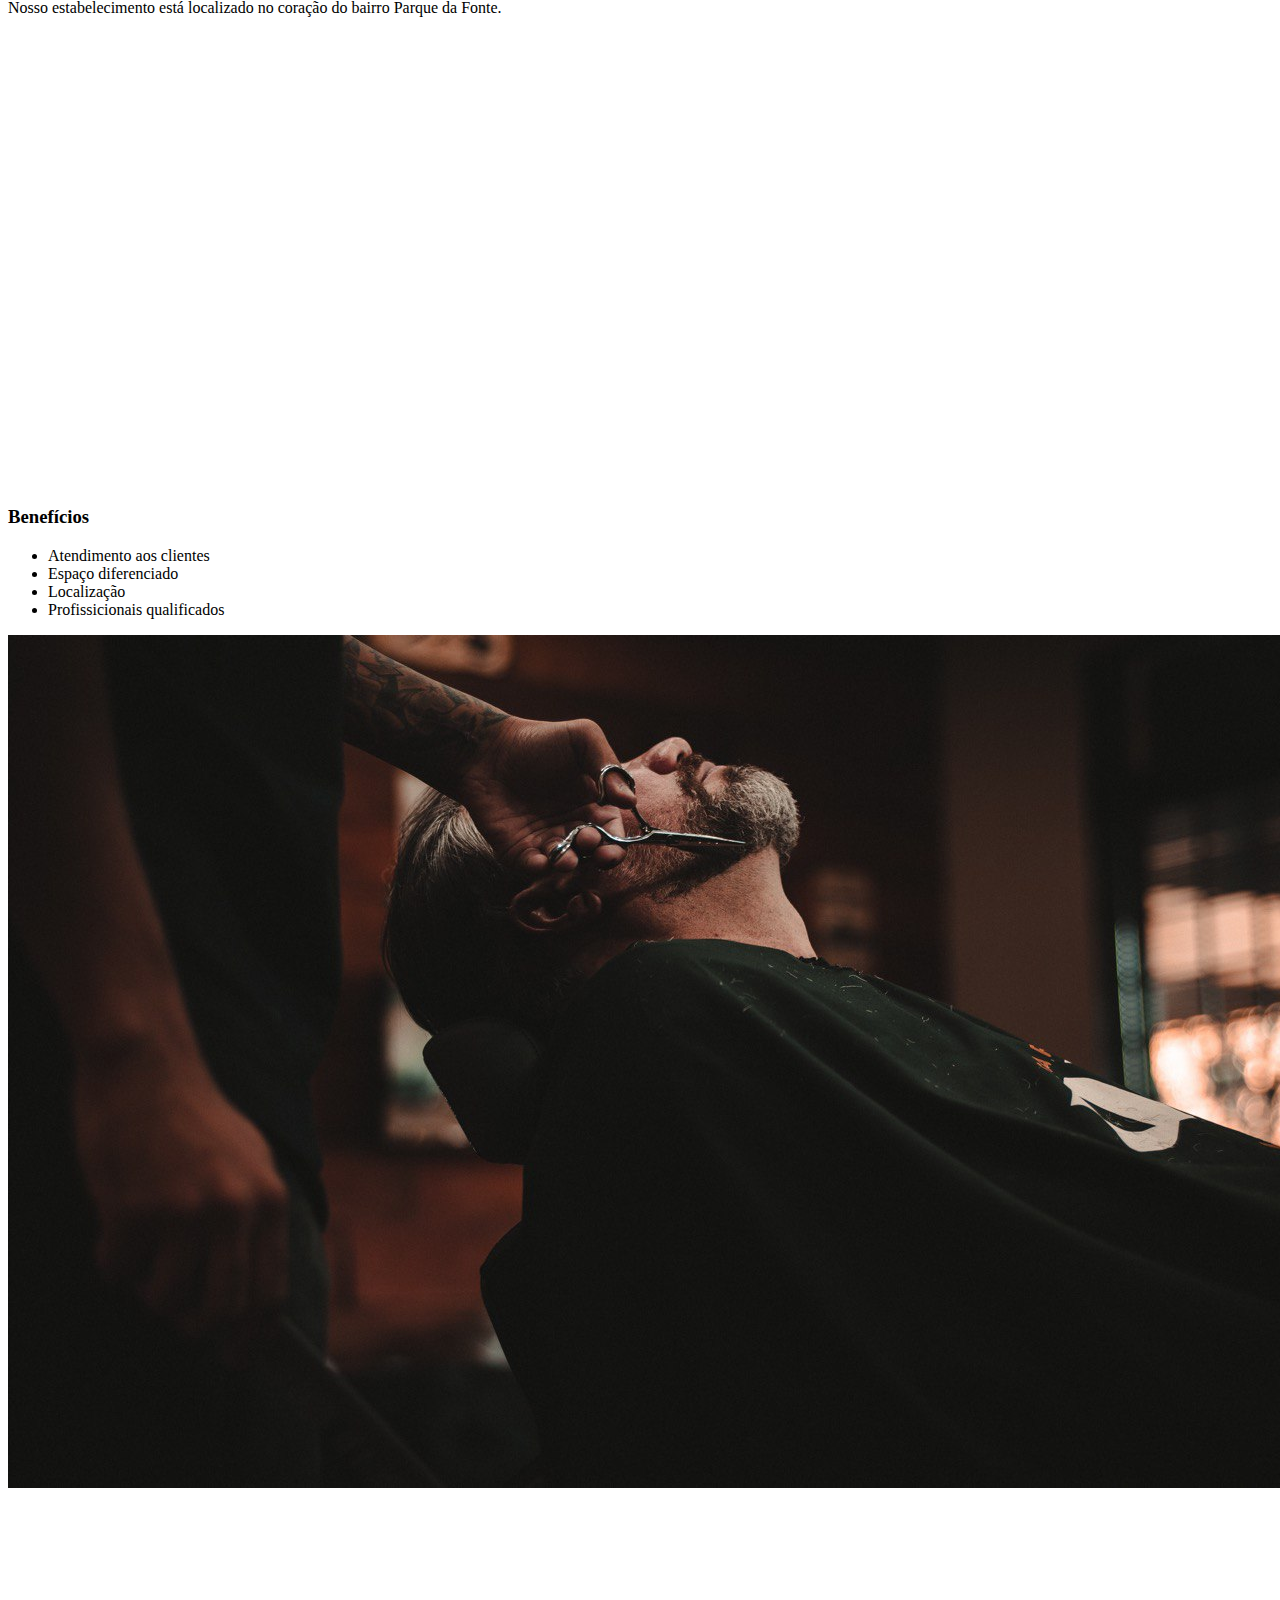
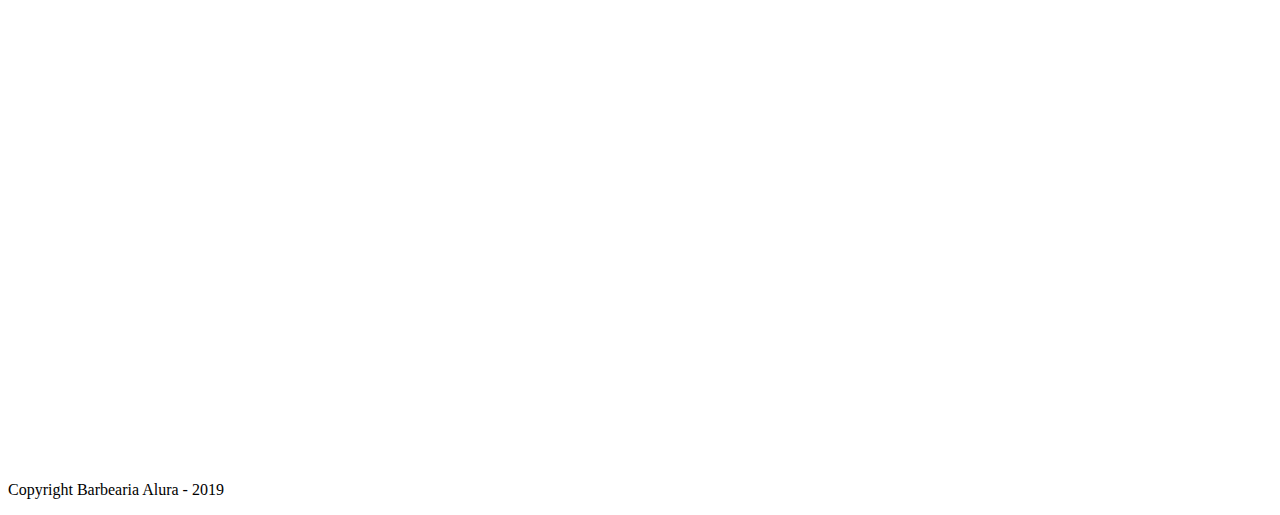
==== commit f8b81b6c: "06/08/2024" ====
--- a/index.html
+++ b/index.html
@@ -2,19 +2,20 @@
 <html>
 
 <head>
-  <meta charset="utf-8">
+  <meta charset="UTF-8">
   <meta name="viewport" content="width=device-width">
-   <link href="reset.css" ref="stylesheet" type="text/css"/>
-  <link href="produtos.css" ref="stylesheet" type="text/css"/>
   <title>replit</title>
-  
+  <link href="reset.css" ref="stylesheet" type="text/css" />
+  <link href="produtos.css" ref="stylesheet" type="text/css" />
+
 </head>
 
 <body>
 
   <header>
-
-    <div class="caixa">
+    
+     <div class="caixa">
+       
       <h1> <img src="logo.png"> </h1>
 
       <nav>
@@ -29,52 +30,70 @@
 
   <img class="banner" src="banner.jpg">
 
- <main>
+  <main>
 
-   
-  <div class="principal">
 
-    <div class="mapa" ></div>
+    <div class="principal">
 
-    <h2 class="titulo-principal">Sobre a Barbearia Schneckenberg </h2>
+      <div class="mapa"></div>
 
-    <img src="utensilios.jpg" alt="Ultenílios usando pelo barbeiro" class="utensilios">
-    
-    <p>Localizada no coração da cidade de <em>São José Dos Pinhais</em>, a <strong>Barbearia Schneckenberg</strong> traz
-      para o mercado o que há de melhor para o seu cabelo e barba. Fundada em 2020, a barbearia Schneckenberg já é
-      destaque na cidade e conquista novos clientes a cada dia.</p>
+      <h2 class="titulo-principal">Sobre a Barbearia Schneckenberg </h2>
 
-    <p id="missao"><em>Nossa missão é: <strong>"Proporcionar autoestima e qualidade de vida aos clientes".</strong></em>
-    </p>
+      <img src="utensilios.jpg" alt="Ultenílios usando pelo barbeiro" class="utensilios">
 
-    <p>Oferecemos profissionais experientes e antenados às mudanças no mundo da moda. O atendimento possui padrão de
-      excelência e agilidade, garantindo qualidade e satisfação dos nossos clientes.</p>
+      <p>Localizada no coração da cidade de <em>São José Dos Pinhais</em>, a <strong>Barbearia Schneckenberg</strong>
+        traz
+        para o mercado o que há de melhor para o seu cabelo e barba. Fundada em 2020, a barbearia Schneckenberg já é
+        destaque na cidade e conquista novos clientes a cada dia.</p>
+
+      <p id="missao"><em>Nossa missão é: <strong>"Proporcionar autoestima e qualidade de vida aos
+            clientes".</strong></em>
+      </p>
+
+      <p>Oferecemos profissionais experientes e antenados às mudanças no mundo da moda. O atendimento possui padrão de
+        excelência e agilidade, garantindo qualidade e satisfação dos nossos clientes.</p>
+    </div>
+
+    <div class="mapa">
+      <h3 class="titulo-principal">Nosso Estabelecimento</h3>
+      <p>Nosso estabelecimento está localizado no coração do bairro Parque da Fonte.</p>
+
+      <div class="mapa-conteudo">
+
+      <iframe src="https://www.google.com/maps/embed?pb=!1m18!1m12!1m3!1d1963.5103029853476!2d-49.17369873141977!3d-25.50192142559473!2m3!1f0!2f0!3f0!3m2!1i1024!2i768!4f13.1!3m3!1m2!1s0x94dcf0fa63f5dcdf%3A0xabffc9b368410955!2sLindaura%20R%20Lucas%2C%20C%20E%20Prof-Ef%20M!5e0!3m2!1spt-BR!2sbr!4v1722981306850!5m2!1spt-BR!2sbr" width="100%" height="450" style="border:0;" allowfullscreen="" loading="lazy" referrerpolicy="no-referrer-when-downgrade"></iframe>
+
+      </div>
+
+    </div>
+
+
+    <div class="beneficios">
+
+      <h3 class="titulo-principal">Benefícios</h3>
+
+      <ul>
+        <li class="item">Atendimento aos clientes</li>
+        <li class="item">Espaço diferenciado</li>
+        <li class="item">Localização</li>
+        <li class="item">Profissicionais qualificados</li>
+      </ul>
+
+      <img class="imagem-beneficio" src="beneficios.jpg">
+
+      <div class="video">
+        <iframe width="100%" height="315" src="https://www.youtube.com/embed/8AdddGDMZ1s?si=Zan6ofH49A6hO5E_" title="YouTube video player" frameborder="0" allow="accelerometer; autoplay; clipboard-write; encrypted-media; gyroscope; picture-in-picture; web-share" referrerpolicy="strict-origin-when-cross-origin" allowfullscreen></iframe>
+      </div>
+
+  </main>
+
+  <footer>
+    <img src="logo-branco.png" />
+    <p class="copyright"> Copyright Barbearia Alura - 2019 </p>
+
+  </footer>
+
   </div>
 
-   <div class="mapa">
-     <h3 class="titulo-principal">Nosso Estabelecimento</h3>
-     <p>Nosso estabelecimento está localizado no coração do bairro Parque da Fonte.</p>
-     
-     </div>
-   
-   
-  <div class="beneficios">
-
-    <h3 class="titulo-principal">Benefícios</h3>
-
-    <ul>
-      <li class="item">Atendimento aos clientes</li>
-      <li class="item">Espaço diferenciado</li>
-      <li class="item">Localização</li>
-      <li class="item">Profissicionais qualificados</li>
-    </ul>
-
-    <img class="imagem-beneficio" src="beneficios.jpg">
-
- </main>
-
-  </div>
-  
 </body>
 
 </html>--- a/produtos.css
+++ b/produtos.css
@@ -47,7 +47,9 @@
 .produto-descricao {
   font-size: 18px;
 
-}) .produto-preco {
+}
+
+.produto-preco {
   font-size: 24px;
   font-weight: bold;
   margin: 40px 0;
@@ -93,8 +95,7 @@
 }
 
 main {
-  width: 940px;
-  margin: 0 auto;
+  background: linear-gradiente(#FEFEFE, #888888);
 }
 
 .input-padrao {
@@ -125,7 +126,7 @@
   transition: 1s;
 }
 
-.enviar: houver {
+.enviar:hover {
   background: darkorange;
   transform: scale(1.2);
 }
@@ -144,7 +145,6 @@
 td {
   border: 1px solid #555555;
   padding: 8px 15px;
-  .
 }
 
 .banner {
@@ -152,9 +152,9 @@
 }
 
 .principal {
-  background-color: #FEFEFE;
   padding: 1em 0;
   margin: 0 alto;
+  width: 940px;
 }
 
 .titulo-principal {
@@ -164,12 +164,13 @@
 }
 
 .principal p {
- margin: 0 0 1em;
+  margin: 0 0 1em;
 }
 
 .beneficios {
   padding: 20px;
-  background-color: #FFFFFF;
+  width: 940px;
+  margin: 0 auto;
 }
 
 ul {
@@ -191,4 +192,21 @@
   width: 120px;
   float: left;
   margin: 0 20px 20px 0;
+}
+
+.mapa {
+  padding: 3em 0;
+  margin: 0 auto;
+  width: 940px;
+
+}
+
+.mapa p {
+  margin: 0 0 2em;
+  text-align: center;
+}
+
+.mapa-conteudo{
+  width: 940px;
+  margin: 0 auto;
 }